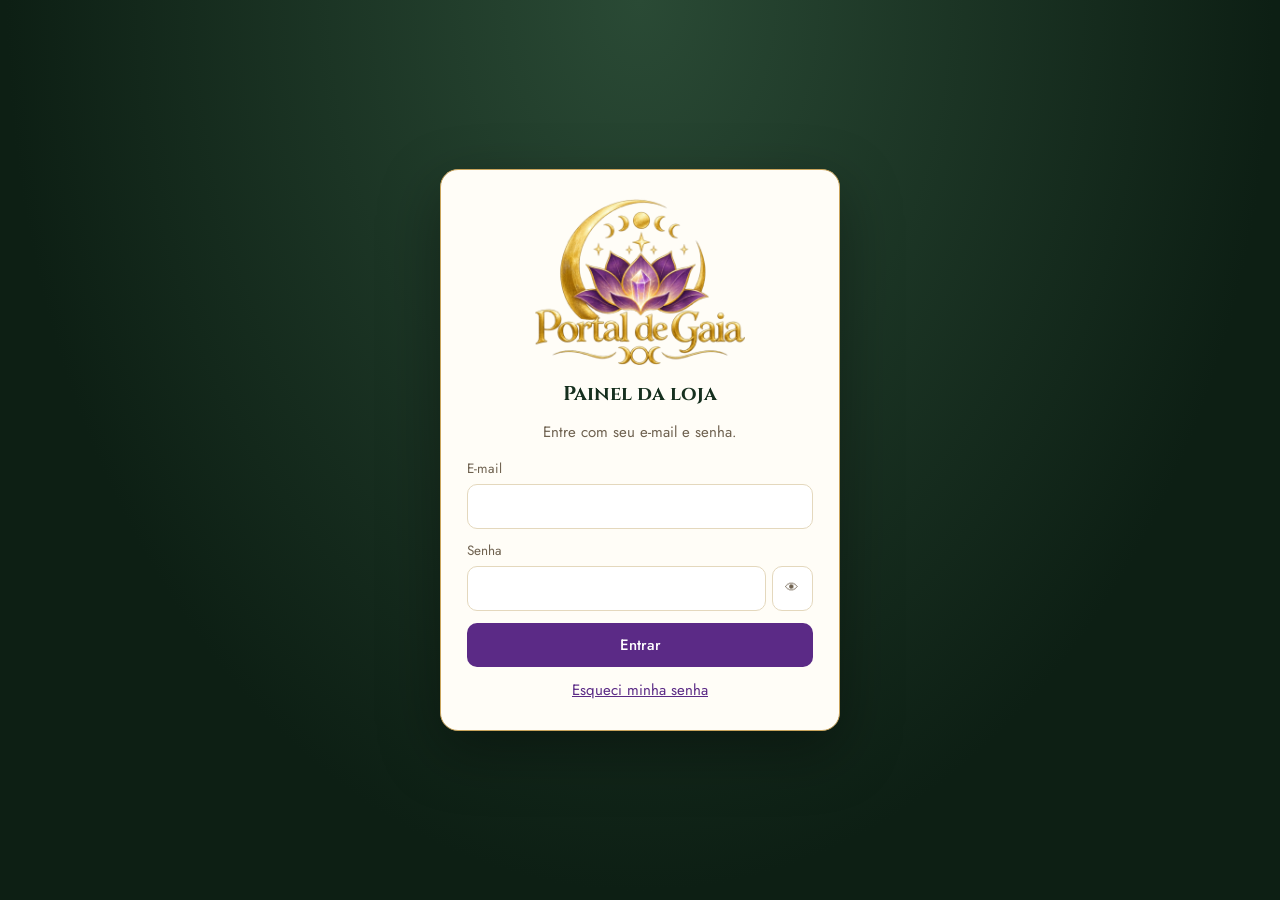
==== painel/index.html @ aaa51a0a "Portal de Gaia: loja e painel Co-Authored-By: Claude Opus 5.5 <noreply@anthropic.com>" ====
<!doctype html>
<html lang="pt-BR">
<head>
<meta charset="utf-8">
<meta name="viewport" content="width=device-width, initial-scale=1, viewport-fit=cover">
<title>Painel · Portal de Gaia</title>
<meta name="robots" content="noindex, nofollow">
<meta name="theme-color" content="#16301f">
<link rel="manifest" href="manifest.webmanifest">
<link rel="icon" type="image/png" sizes="32x32" href="../img/icone-32.png">
<link rel="apple-touch-icon" href="../img/icone-180.png">
<meta name="apple-mobile-web-app-capable" content="yes">
<meta name="apple-mobile-web-app-title" content="Painel Gaia">
<link rel="preconnect" href="https://fonts.googleapis.com">
<link rel="preconnect" href="https://fonts.gstatic.com" crossorigin>
<link href="https://fonts.googleapis.com/css2?family=Cinzel:wght@600;700&family=Jost:wght@400;500;600&display=swap" rel="stylesheet">
<link rel="stylesheet" href="painel.css">
</head>
<body>

<!-- ============ ENTRADA ============ -->
<section class="entrada" id="telaEntrada" hidden>
  <form class="entrada-caixa" id="formEntrada">
    <img src="../img/logo.png" alt="Portal de Gaia" class="entrada-logo">
    <h1>Painel da loja</h1>
    <p class="sub" id="entradaSub">Entre com seu e-mail e senha.</p>
    <label>E-mail<input type="email" id="entEmail" autocomplete="username" required></label>
    <label>Senha
      <span class="senha-linha"><input type="password" id="entSenha" autocomplete="current-password" required><button type="button" class="ver-senha" id="verSenha" aria-label="Mostrar senha">👁</button></span>
    </label>
    <button class="btn primario largo" id="btnEntrar">Entrar</button>
    <button type="button" class="link" id="esqueciSenha">Esqueci minha senha</button>
    <p class="erro" id="entErro" hidden></p>
  </form>
  <form class="entrada-caixa" id="formNovaSenha" hidden>
    <img src="../img/logo.png" alt="Portal de Gaia" class="entrada-logo">
    <h1>Crie sua nova senha</h1>
    <label>Nova senha (mínimo 8 caracteres)<input type="password" id="novaSenha1" minlength="8" autocomplete="new-password" required></label>
    <label>Repita a nova senha<input type="password" id="novaSenha2" minlength="8" autocomplete="new-password" required></label>
    <button class="btn primario largo">Salvar nova senha</button>
    <p class="erro" id="novaSenhaErro" hidden></p>
  </form>
</section>

<!-- ============ PAINEL ============ -->
<div class="app" id="telaApp" hidden>
  <aside class="lateral" id="lateral">
    <div class="lateral-marca"><img src="../img/simbolo.png" alt=""><div><strong id="lojaNome">Portal de Gaia</strong><span>Painel da loja</span></div></div>
    <nav class="menu" id="menu">
      <button data-aba="resumo" class="ativo"><span>📊</span>Resumo</button>
      <button data-aba="pedidos"><span>🧾</span>Pedidos <b class="bolinha" id="novosPedidos" hidden>0</b></button>
      <button data-aba="produtos"><span>🔮</span>Produtos</button>
      <button data-aba="setores"><span>🌙</span>Setores</button>
      <button data-aba="banners"><span>🖼️</span>Banners</button>
      <button data-aba="aparencia"><span>🎨</span>Logo, cores e textos</button>
      <button data-aba="contato"><span>💬</span>Contato e WhatsApp</button>
      <button data-aba="conta"><span>🔑</span>Minha conta</button>
    </nav>
    <div class="lateral-pe">
      <a class="btn claro largo" href="../" target="_blank" rel="noopener">Ver a loja ↗</a>
      <button class="btn fantasma largo" id="sair">Sair</button>
    </div>
  </aside>

  <main class="principal">
    <header class="topo-celular">
      <img src="../img/simbolo.png" alt="">
      <strong>Painel Gaia</strong>
      <a href="../" target="_blank" rel="noopener" class="btn claro mini">Ver loja ↗</a>
    </header>

    <!-- RESUMO -->
    <section class="aba" id="aba-resumo">
      <div class="aba-cab"><div><p class="eyebrow">Como a loja está indo</p><h2>Resumo</h2></div>
        <select id="periodo" aria-label="Período"><option value="7">Últimos 7 dias</option><option value="30" selected>Últimos 30 dias</option><option value="90">Últimos 90 dias</option><option value="365">Último ano</option></select></div>
      <div class="aviso" id="avisoWhats" hidden>⚠ O WhatsApp da loja ainda não foi cadastrado: sem ele os clientes não conseguem enviar pedidos. <button class="link" data-ir="contato">Cadastrar agora</button></div>
      <div class="kpis" id="kpis"></div>
      <div class="cartao"><h3>Visitas por dia</h3><div id="grafico" class="grafico"></div></div>
      <div class="grade2">
        <div class="cartao"><h3>Produtos mais vistos</h3><div id="topProdutos"></div></div>
        <div class="cartao"><h3>Mais pedidos</h3><div id="maisPedidos"></div></div>
        <div class="cartao"><h3>De onde vêm as visitas</h3><div id="origens"></div></div>
        <div class="cartao"><h3>Aparelhos</h3><div id="aparelhos"></div></div>
        <div class="cartao"><h3>Setores mais abertos</h3><div id="setoresVistos"></div></div>
        <div class="cartao"><h3>O que procuram na busca</h3><div id="buscas"></div></div>
      </div>
      <p class="nota">Contamos só visitas de verdade: sem cookies e sem guardar IP. Os seus acessos por este aparelho podem ser ignorados — <button class="link" id="naoContarMeu">não contar meus acessos neste aparelho</button>.</p>
    </section>

    <!-- PEDIDOS -->
    <section class="aba" id="aba-pedidos" hidden>
      <div class="aba-cab"><div><p class="eyebrow">Pedidos enviados pelo carrinho</p><h2>Pedidos</h2></div>
        <select id="filtroPedidos" aria-label="Situação"><option value="">Todas as situações</option><option value="novo">Novos</option><option value="em_conversa">Em conversa</option><option value="pago">Pagos</option><option value="enviado">Enviados</option><option value="concluido">Concluídos</option><option value="cancelado">Cancelados</option></select></div>
      <p class="nota">Cada pedido aqui é um carrinho que o cliente mandou para o seu WhatsApp. Atualize a situação conforme a conversa andar — o Resumo usa isso para mostrar quanto foi vendido.</p>
      <div id="listaPedidos" class="lista-pedidos"></div>
    </section>

    <!-- PRODUTOS -->
    <section class="aba" id="aba-produtos" hidden>
      <div class="aba-cab"><div><p class="eyebrow">Tudo o que aparece na loja</p><h2>Produtos</h2></div>
        <button class="btn primario" id="novoProduto">+ Novo produto</button></div>
      <div class="filtro-linha">
        <input type="search" id="buscaProduto" placeholder="Buscar produto..." aria-label="Buscar produto">
        <select id="filtroSetor" aria-label="Setor"></select>
      </div>
      <div id="listaProdutos" class="lista-produtos"></div>
    </section>

    <!-- SETORES -->
    <section class="aba" id="aba-setores" hidden>
      <div class="aba-cab"><div><p class="eyebrow">As seções da loja (faixa roxa do topo)</p><h2>Setores</h2></div>
        <button class="btn primario" id="novoSetor">+ Novo setor</button></div>
      <div id="listaSetores" class="lista-simples"></div>
    </section>

    <!-- BANNERS -->
    <section class="aba" id="aba-banners" hidden>
      <div class="aba-cab"><div><p class="eyebrow">Destaques que passam no topo da loja</p><h2>Banners</h2></div>
        <button class="btn primario" id="novoBanner">+ Novo banner</button></div>
      <div id="listaBanners" class="lista-banners"></div>
    </section>

    <!-- APARÊNCIA -->
    <section class="aba" id="aba-aparencia" hidden>
      <div class="aba-cab"><div><p class="eyebrow">Identidade da loja</p><h2>Logo, cores e textos</h2></div></div>
      <form class="cartao form" id="formAparencia">
        <h3>Logo</h3>
        <div class="logo-linha">
          <div class="logo-previa"><img id="previaLogo" src="../img/logo.png" alt="Logo atual"></div>
          <div>
            <p class="nota">Use PNG com fundo transparente para ficar mais bonito no topo da loja.</p>
            <label class="btn claro arquivo">Trocar logo<input type="file" accept="image/png,image/jpeg,image/webp" id="arquivoLogo" hidden></label>
            <button type="button" class="link" id="logoOriginal">Voltar ao logo original</button>
          </div>
        </div>
        <h3>Cores</h3>
        <div class="cores">
          <label>Verde (fundo e títulos)<input type="color" data-cfg="cor_verde"></label>
          <label>Roxo (faixa de setores e botões)<input type="color" data-cfg="cor_roxo"></label>
          <label>Dourado (detalhes)<input type="color" data-cfg="cor_dourado"></label>
          <button type="button" class="link" id="coresOriginais">Voltar às cores originais</button>
        </div>
        <h3>Textos</h3>
        <label>Nome da loja<input data-cfg="nome" maxlength="80" required></label>
        <label>Frase da marca<input data-cfg="slogan" maxlength="140"></label>
        <label>Aviso da faixa do topo (deixe vazio para esconder)<input data-cfg="aviso_topo" maxlength="140"></label>
        <label>Título principal (usado quando não há banner)<input data-cfg="hero_titulo" maxlength="120"></label>
        <label>Texto principal (usado quando não há banner)<textarea data-cfg="hero_texto" rows="2" maxlength="300"></textarea></label>
        <label>Título do “Sobre nós”<input data-cfg="sobre_titulo" maxlength="120"></label>
        <label>Texto do “Sobre nós”<textarea data-cfg="sobre_texto" rows="5" maxlength="1500"></textarea></label>
        <div class="logo-linha">
          <div class="logo-previa foto"><img id="previaSobre" src="../img/foto-vela-cristais.jpg" alt="Foto do Sobre nós"></div>
          <label class="btn claro arquivo">Trocar foto do “Sobre nós”<input type="file" accept="image/*" id="arquivoSobre" hidden></label>
        </div>
        <label>Frase do rodapé<input data-cfg="rodape_texto" maxlength="120"></label>
        <div class="acoes-form"><button class="btn primario">Salvar aparência</button></div>
      </form>
    </section>

    <!-- CONTATO -->
    <section class="aba" id="aba-contato" hidden>
      <div class="aba-cab"><div><p class="eyebrow">Como o cliente fala com você</p><h2>Contato e WhatsApp</h2></div></div>
      <form class="cartao form" id="formContato">
        <label>WhatsApp da loja (com DDD, só números)<input data-cfg="whatsapp" inputmode="tel" placeholder="66999999999" maxlength="20"></label>
        <label>Instagram (sem @)<input data-cfg="instagram" placeholder="portaldegaia" maxlength="60"></label>
        <label>E-mail de contato<input data-cfg="email" type="email" maxlength="120"></label>
        <label>Endereço ou cidade<input data-cfg="endereco" maxlength="160" placeholder="Rondonópolis - MT"></label>
        <label>Horário de atendimento<input data-cfg="horario" maxlength="120" placeholder="Seg a sex, 9h às 18h"></label>
        <label>Texto sobre frete (aparece no carrinho e no produto)<input data-cfg="frete_texto" maxlength="200"></label>
        <label>Começo da mensagem do pedido no WhatsApp<textarea data-cfg="mensagem_pedido" rows="2" maxlength="300"></textarea></label>
        <div class="acoes-form"><button class="btn primario">Salvar contato</button><a class="btn claro" id="testarWhats" target="_blank" rel="noopener" href="#">Testar WhatsApp ↗</a></div>
      </form>
    </section>

    <!-- CONTA -->
    <section class="aba" id="aba-conta" hidden>
      <div class="aba-cab"><div><p class="eyebrow">Seu acesso</p><h2>Minha conta</h2></div></div>
      <form class="cartao form" id="formSenha">
        <p>Você entrou como <strong id="contaEmail"></strong>.</p>
        <h3>Trocar senha</h3>
        <label>Nova senha (mínimo 8 caracteres)<input type="password" id="contaSenha1" minlength="8" autocomplete="new-password" required></label>
        <label>Repita a nova senha<input type="password" id="contaSenha2" minlength="8" autocomplete="new-password" required></label>
        <div class="acoes-form"><button class="btn primario">Trocar senha</button></div>
      </form>
      <div class="cartao">
        <h3>Instalar o painel no celular</h3>
        <p class="nota">Android (Chrome): menu ⋮ → <b>Instalar app</b> ou <b>Adicionar à tela inicial</b>. iPhone (Safari): botão Compartilhar → <b>Adicionar à Tela de Início</b>. O painel abre como um aplicativo, com o ícone da loja.</p>
        <button class="btn claro" id="instalarApp" hidden>Instalar agora</button>
      </div>
      <div><button class="btn perigo" id="sairConta">Sair do painel neste aparelho</button></div>
    </section>
  </main>
</div>

<!-- ============ JANELAS ============ -->
<dialog class="janela" id="dlgProduto">
  <form method="dialog" class="janela-form" id="formProduto">
    <div class="janela-cab"><h3 id="dlgProdutoTitulo">Produto</h3><button type="button" class="fechar" data-fechar aria-label="Fechar">✕</button></div>
    <div class="janela-corpo">
      <div class="fotos-editor">
        <div class="fotos-lista" id="fotosLista"></div>
        <label class="btn claro arquivo">📷 Adicionar fotos<input type="file" accept="image/*" multiple id="arquivoFotos" hidden></label>
        <p class="nota">A primeira foto é a capa. Use as setas para mudar a ordem. Fotos quadradas ficam melhores.</p>
      </div>
      <label>Nome do produto<input id="pNome" maxlength="120" required></label>
      <label>Setor (em que seção da loja ele aparece)<select id="pSetor"></select></label>
      <div class="duas">
        <label>Preço (R$)<input id="pPreco" inputmode="decimal" placeholder="0,00" required></label>
        <label>Preço promocional (opcional)<input id="pPromo" inputmode="decimal" placeholder="vazio = sem promoção"></label>
      </div>
      <label>Descrição<textarea id="pDesc" rows="5" maxlength="3000" placeholder="Para que serve, tamanho, aroma, como usar..."></textarea></label>
      <div class="marcas">
        <label class="marca"><input type="checkbox" id="pAtivo"> Aparece na loja</label>
        <label class="marca"><input type="checkbox" id="pDestaque"> Destaque na página inicial</label>
        <label class="marca"><input type="checkbox" id="pNovo"> Selo “Novo”</label>
        <label class="marca"><input type="checkbox" id="pEsgotado"> Esgotado</label>
      </div>
      <label class="curto">Ordem no setor (menor aparece primeiro)<input id="pOrdem" type="number" min="0" max="9999"></label>
    </div>
    <div class="janela-pe">
      <button type="button" class="btn perigo" id="excluirProduto">Excluir</button>
      <span class="espaco"></span>
      <button type="button" class="btn fantasma" data-fechar>Cancelar</button>
      <button type="submit" class="btn primario" id="salvarProduto" value="salvar">Salvar</button>
    </div>
  </form>
</dialog>

<dialog class="janela" id="dlgSetor">
  <form method="dialog" class="janela-form" id="formSetor">
    <div class="janela-cab"><h3 id="dlgSetorTitulo">Setor</h3><button type="button" class="fechar" data-fechar aria-label="Fechar">✕</button></div>
    <div class="janela-corpo">
      <label>Nome do setor<input id="sNome" maxlength="60" required placeholder="Ex.: Oráculos e Tarô"></label>
      <label>Endereço na loja<input id="sSlug" maxlength="60" pattern="[a-z0-9-]+" required><small>Só letras minúsculas, números e hífen. Ex.: oraculos-e-taro</small></label>
      <label>Frase do setor<input id="sDesc" maxlength="160"></label>
      <div class="icones-escolha" id="sIcones"></div>
      <div class="duas">
        <label>Ordem na faixa (menor primeiro)<input id="sOrdem" type="number" min="0" max="999"></label>
        <label class="marca alto"><input type="checkbox" id="sAtivo"> Aparece na loja</label>
      </div>
    </div>
    <div class="janela-pe">
      <button type="button" class="btn perigo" id="excluirSetor">Excluir</button>
      <span class="espaco"></span>
      <button type="button" class="btn fantasma" data-fechar>Cancelar</button>
      <button type="submit" class="btn primario" value="salvar">Salvar</button>
    </div>
  </form>
</dialog>

<dialog class="janela" id="dlgBanner">
  <form method="dialog" class="janela-form" id="formBanner">
    <div class="janela-cab"><h3 id="dlgBannerTitulo">Banner</h3><button type="button" class="fechar" data-fechar aria-label="Fechar">✕</button></div>
    <div class="janela-corpo">
      <div class="banner-previa" id="bPrevia"></div>
      <label class="btn claro arquivo">🖼️ Escolher imagem<input type="file" accept="image/*" id="arquivoBanner" hidden></label>
      <label>Título<input id="bTitulo" maxlength="100"></label>
      <label>Texto<textarea id="bSub" rows="2" maxlength="220"></textarea></label>
      <div class="duas">
        <label>Texto do botão<input id="bBotao" maxlength="40"></label>
        <label>O botão leva para<select id="bSetor"></select></label>
      </div>
      <div class="duas">
        <label>Ordem (menor primeiro)<input id="bOrdem" type="number" min="0" max="999"></label>
        <label class="marca alto"><input type="checkbox" id="bAtivo"> Aparece na loja</label>
      </div>
    </div>
    <div class="janela-pe">
      <button type="button" class="btn perigo" id="excluirBanner">Excluir</button>
      <span class="espaco"></span>
      <button type="button" class="btn fantasma" data-fechar>Cancelar</button>
      <button type="submit" class="btn primario" value="salvar">Salvar</button>
    </div>
  </form>
</dialog>

<div class="toast" id="toast" role="status" aria-live="polite" hidden></div>

<script src="../config.js"></script>
<script src="vendor/supabase.js"></script>
<script src="painel.js"></script>
</body>
</html>
---- painel/painel.css ----
/* Painel da loja Portal de Gaia */
:root {
  --verde: #16301f; --verde-escuro: #0d1f14; --roxo: #5b2a86; --roxo-claro: #efe6f7;
  --ouro: #c9a45c; --ouro-claro: #e8cf94; --creme: #f5eddc; --papel: #fffdf7;
  --tinta: #2b2216; --suave: #6f6250; --linha: #e4d8bd; --erro: #a3312a; --ok: #2f7a45;
  --ui: "Jost", "Segoe UI", system-ui, sans-serif; --titulo: "Cinzel", Georgia, serif;
  color-scheme: light;
}
* { box-sizing: border-box; }
html, body { margin: 0; }
body { background: var(--creme); color: var(--tinta); font: 15px/1.5 var(--ui); overflow-x: hidden; }
img { max-width: 100%; display: block; }
button, input, select, textarea { font: inherit; color: inherit; }
[hidden] { display: none !important; }
:focus-visible { outline: 2px solid var(--ouro); outline-offset: 2px; }
h2, h3 { font-family: var(--titulo); color: var(--verde); margin: 0; }
h2 { font-size: 26px; }
h3 { font-size: 16px; margin-bottom: 12px; }
.eyebrow { margin: 0; font-size: 12px; letter-spacing: .14em; text-transform: uppercase; color: var(--roxo); }
.nota { color: var(--suave); font-size: 13.5px; margin: 6px 0; }
.link { border: 0; background: none; color: var(--roxo); text-decoration: underline; padding: 0; cursor: pointer; }

/* botões */
.btn { display: inline-flex; align-items: center; justify-content: center; gap: 6px; border-radius: 10px; padding: 10px 16px; border: 1px solid transparent; cursor: pointer; font-weight: 500; text-decoration: none; white-space: nowrap; }
.btn.primario { background: var(--roxo); color: #fff; }
.btn.primario:hover { background: #46206a; }
.btn.claro { background: #fff; color: var(--verde); border-color: var(--linha); }
.btn.claro:hover { border-color: var(--ouro); }
.btn.fantasma { background: transparent; color: var(--suave); }
.btn.perigo { background: transparent; color: var(--erro); border-color: #e7c1bd; }
.btn.mini { padding: 6px 10px; font-size: 13px; }
.btn:disabled { opacity: .55; cursor: wait; }
.largo { width: 100%; }
.arquivo { cursor: pointer; }

/* entrada */
.entrada { min-height: 100vh; display: grid; place-items: center; padding: 24px 16px; background: radial-gradient(ellipse at 50% 0%, #2a4a35, var(--verde-escuro) 70%); }
.entrada-caixa { width: min(400px, 100%); background: var(--papel); border-radius: 18px; padding: 28px 26px; box-shadow: 0 20px 60px rgba(0,0,0,.35); display: flex; flex-direction: column; gap: 12px; border: 1px solid var(--ouro); }
.entrada-logo { width: 210px; margin: 0 auto 2px; }
.entrada h1 { font-family: var(--titulo); font-size: 20px; text-align: center; color: var(--verde); margin: 0; }
.entrada .sub { text-align: center; color: var(--suave); margin: 0 0 4px; }
label { display: flex; flex-direction: column; gap: 5px; font-size: 13.5px; color: var(--suave); }
label small { color: var(--suave); font-size: 12px; }
input, select, textarea { border: 1px solid var(--linha); border-radius: 10px; padding: 10px 12px; background: #fff; color: var(--tinta); font-size: 15px; width: 100%; }
textarea { resize: vertical; }
input[type="color"] { padding: 3px; height: 44px; cursor: pointer; }
input[type="checkbox"] { width: 18px; height: 18px; accent-color: var(--roxo); flex: none; }
.senha-linha { display: flex; gap: 6px; }
.ver-senha { border: 1px solid var(--linha); background: #fff; border-radius: 10px; width: 46px; cursor: pointer; }
.erro { color: var(--erro); background: #fbeceb; border-radius: 10px; padding: 9px 12px; margin: 0; font-size: 14px; }
.ok { color: var(--ok); background: #e9f5ec; border-radius: 10px; padding: 9px 12px; margin: 0; font-size: 14px; }

/* estrutura */
.app { display: grid; grid-template-columns: 250px minmax(0, 1fr); min-height: 100vh; }
.lateral { background: linear-gradient(180deg, var(--verde), var(--verde-escuro)); color: #efe1bd; padding: 18px 14px; display: flex; flex-direction: column; gap: 14px; position: sticky; top: 0; height: 100vh; }
.lateral-marca { display: flex; align-items: center; gap: 10px; padding: 4px 6px 12px; border-bottom: 1px solid rgba(232,207,148,.25); }
.lateral-marca img { width: 54px; }
.lateral-marca strong { display: block; font-family: var(--titulo); color: var(--ouro-claro); font-size: 15px; }
.lateral-marca span { font-size: 12px; opacity: .8; }
.menu { display: flex; flex-direction: column; gap: 2px; flex: 1; overflow-y: auto; }
.menu button { display: flex; align-items: center; gap: 10px; border: 0; background: transparent; color: #efe1bd; text-align: left; padding: 10px 12px; border-radius: 10px; cursor: pointer; }
.menu button span { width: 22px; text-align: center; }
.menu button:hover { background: rgba(255,255,255,.07); }
.menu button.ativo { background: rgba(201,164,92,.22); color: #fff; box-shadow: inset 3px 0 0 var(--ouro); }
.bolinha { margin-left: auto; background: var(--ouro); color: var(--verde-escuro); border-radius: 10px; min-width: 20px; padding: 0 6px; font-size: 12px; text-align: center; }
.lateral-pe { display: flex; flex-direction: column; gap: 8px; }
.lateral-pe .fantasma { color: #cdbf9d; }
.principal { padding: 26px 30px 60px; min-width: 0; }
.topo-celular { display: none; }
.aba { max-width: 1100px; display: flex; flex-direction: column; gap: 16px; }
.aba-cab { display: flex; justify-content: space-between; align-items: flex-end; gap: 12px; flex-wrap: wrap; }
.aba-cab select { width: auto; }
.cartao { background: var(--papel); border: 1px solid var(--linha); border-radius: 14px; padding: 18px; min-width: 0; }
.aviso { background: #fff4dc; border: 1px solid var(--ouro); border-radius: 12px; padding: 12px 14px; }

/* resumo */
.kpis { display: grid; grid-template-columns: repeat(3, minmax(0, 1fr)); gap: 12px; }
.kpi { background: var(--papel); border: 1px solid var(--linha); border-radius: 14px; padding: 14px 16px; }
.kpi span { display: block; font-size: 12.5px; color: var(--suave); }
.kpi strong { display: block; font-size: 26px; color: var(--verde); font-weight: 600; line-height: 1.2; margin-top: 2px; }
.kpi small { color: var(--suave); }
.kpi.roxo { background: var(--roxo); border-color: var(--roxo); } .kpi.roxo span, .kpi.roxo small { color: #e4d6f1; } .kpi.roxo strong { color: #fff; }
.grafico svg { width: 100%; height: 190px; display: block; }
.grade2 { display: grid; grid-template-columns: repeat(2, minmax(0, 1fr)); gap: 12px; }
.barra-linha { display: grid; grid-template-columns: minmax(0, 1fr) auto; gap: 2px 10px; margin-bottom: 9px; font-size: 14px; }
.barra-linha .nome { overflow: hidden; text-overflow: ellipsis; white-space: nowrap; }
.barra-linha .valor { color: var(--suave); font-variant-numeric: tabular-nums; }
.barra-linha .trilho { grid-column: 1 / -1; height: 7px; background: #efe6d2; border-radius: 4px; overflow: hidden; }
.barra-linha .trilho i { display: block; height: 100%; background: linear-gradient(90deg, var(--roxo), #8a52b8); border-radius: 4px; }
.vazio { color: var(--suave); font-size: 14px; padding: 6px 0; }

/* produtos */
.filtro-linha { display: flex; gap: 10px; flex-wrap: wrap; }
.filtro-linha input { flex: 1 1 220px; width: auto; }
.filtro-linha select { flex: 0 1 240px; width: auto; }
.lista-produtos { display: grid; grid-template-columns: repeat(auto-fill, minmax(210px, 1fr)); gap: 12px; }
.prod { background: var(--papel); border: 1px solid var(--linha); border-radius: 14px; overflow: hidden; cursor: pointer; text-align: left; padding: 0; display: flex; flex-direction: column; transition: box-shadow .15s, transform .15s; }
.prod:hover { box-shadow: 0 8px 22px rgba(0,0,0,.08); transform: translateY(-2px); }
.prod-foto { aspect-ratio: 4 / 3; background: var(--verde); position: relative; }
.prod-foto img { width: 100%; height: 100%; object-fit: cover; }
.prod-foto .sem { position: absolute; inset: 0; display: grid; place-items: center; color: var(--ouro); font-size: 34px; }
.prod-corpo { padding: 10px 12px 12px; display: flex; flex-direction: column; gap: 3px; }
.prod-corpo strong { color: var(--verde); line-height: 1.25; }
.prod-corpo .setor { font-size: 12.5px; color: var(--suave); }
.prod-corpo .valor { font-weight: 600; }
.prod-corpo .valor s { color: var(--suave); font-weight: 400; margin-right: 6px; }
.etqs { position: absolute; left: 8px; top: 8px; display: flex; gap: 5px; flex-wrap: wrap; }
.etq { font-size: 11px; font-weight: 600; padding: 3px 8px; border-radius: 999px; background: var(--roxo); color: #fff; }
.etq.cinza { background: #7a7568; } .etq.ouro { background: var(--ouro); color: var(--verde-escuro); } .etq.verm { background: var(--erro); }

/* setores e banners */
.lista-simples { display: flex; flex-direction: column; gap: 8px; }
.linha { display: flex; align-items: center; gap: 12px; background: var(--papel); border: 1px solid var(--linha); border-radius: 12px; padding: 12px 14px; }
.linha .ic { width: 26px; height: 26px; color: var(--ouro); flex: none; }
.linha .info { flex: 1; min-width: 0; }
.linha .info strong { display: block; color: var(--verde); }
.linha .info span { font-size: 13px; color: var(--suave); }
.lista-banners { display: grid; grid-template-columns: repeat(auto-fill, minmax(280px, 1fr)); gap: 12px; }
.banner { background: var(--papel); border: 1px solid var(--linha); border-radius: 14px; overflow: hidden; cursor: pointer; padding: 0; text-align: left; }
.banner img { width: 100%; aspect-ratio: 16 / 9; object-fit: cover; }
.banner div { padding: 10px 12px; }
.banner strong { color: var(--verde); display: block; }
.banner span { font-size: 13px; color: var(--suave); }
.banner-previa { aspect-ratio: 16 / 9; border-radius: 12px; overflow: hidden; background: var(--verde); display: grid; place-items: center; color: var(--ouro-claro); }
.banner-previa img { width: 100%; height: 100%; object-fit: cover; }

/* formulários */
.form { display: flex; flex-direction: column; gap: 12px; max-width: 760px; }
.form h3 { margin: 10px 0 0; }
.acoes-form { display: flex; gap: 10px; flex-wrap: wrap; margin-top: 6px; }
.logo-linha { display: flex; gap: 16px; align-items: center; flex-wrap: wrap; }
.logo-previa { width: 220px; height: 120px; border-radius: 12px; border: 1px dashed var(--linha); background: var(--creme); display: grid; place-items: center; padding: 8px; }
.logo-previa img { max-height: 100%; width: auto; }
.logo-previa.foto { padding: 0; overflow: hidden; }
.logo-previa.foto img { width: 100%; height: 100%; object-fit: cover; }
.cores { display: grid; grid-template-columns: repeat(3, minmax(0, 1fr)); gap: 12px; align-items: end; }
.cores .link { grid-column: 1 / -1; justify-self: start; }
.duas { display: grid; grid-template-columns: 1fr 1fr; gap: 12px; }
.marcas { display: grid; grid-template-columns: 1fr 1fr; gap: 8px 14px; }
.marca { flex-direction: row; align-items: center; gap: 8px; color: var(--tinta); font-size: 14.5px; cursor: pointer; }
.marca.alto { align-self: end; padding-bottom: 12px; }
.curto { max-width: 280px; }
.icones-escolha { display: flex; flex-wrap: wrap; gap: 8px; }
.icones-escolha button { width: 50px; height: 50px; border-radius: 12px; border: 1px solid var(--linha); background: #fff; color: var(--verde); display: grid; place-items: center; cursor: pointer; }
.icones-escolha button.ativo { border-color: var(--roxo); background: var(--roxo-claro); color: var(--roxo); box-shadow: 0 0 0 2px var(--roxo) inset; }
.icones-escolha .ic { width: 26px; height: 26px; }

/* janelas */
dialog.janela { border: 0; padding: 0; border-radius: 16px; width: min(640px, calc(100vw - 24px)); max-height: calc(100vh - 32px); background: var(--papel); color: var(--tinta); box-shadow: 0 30px 80px rgba(0,0,0,.35); }
dialog.janela::backdrop { background: rgba(13,31,20,.6); }
dialog.janela[open] { display: flex; }
.janela-form { display: flex; flex-direction: column; width: 100%; max-height: calc(100vh - 32px); }
.janela-cab { display: flex; justify-content: space-between; align-items: center; padding: 14px 18px; border-bottom: 1px solid var(--linha); background: var(--verde); }
.janela-cab h3 { color: var(--ouro-claro); margin: 0; }
.fechar { border: 0; background: transparent; color: var(--ouro-claro); font-size: 20px; cursor: pointer; width: 36px; height: 36px; }
.janela-corpo { padding: 16px 18px; overflow-y: auto; display: flex; flex-direction: column; gap: 12px; }
.janela-pe { display: flex; gap: 8px; align-items: center; padding: 12px 18px calc(12px + env(safe-area-inset-bottom)); border-top: 1px solid var(--linha); background: #fff; flex-wrap: wrap; }
.espaco { flex: 1; }
.fotos-editor { display: flex; flex-direction: column; gap: 8px; }
.fotos-lista { display: flex; gap: 8px; flex-wrap: wrap; }
.foto-item { position: relative; width: 104px; height: 104px; border-radius: 10px; overflow: hidden; background: var(--verde); border: 1px solid var(--linha); }
.foto-item img { width: 100%; height: 100%; object-fit: cover; }
.foto-item .capa { position: absolute; left: 4px; top: 4px; background: var(--ouro); color: var(--verde-escuro); font-size: 10.5px; font-weight: 600; padding: 2px 6px; border-radius: 6px; }
.foto-item .ctl { position: absolute; left: 0; right: 0; bottom: 0; display: flex; justify-content: space-between; background: rgba(13,31,20,.75); }
.foto-item .ctl button { border: 0; background: transparent; color: #fff; width: 34px; height: 30px; cursor: pointer; font-size: 15px; }
.foto-item.enviando { display: grid; place-items: center; color: var(--ouro-claro); font-size: 12px; text-align: center; padding: 8px; }

/* pedidos */
.lista-pedidos { display: flex; flex-direction: column; gap: 10px; }
.pedido { background: var(--papel); border: 1px solid var(--linha); border-radius: 14px; padding: 14px 16px; display: grid; grid-template-columns: minmax(0, 1fr) 220px; gap: 10px 18px; }
.pedido.novo { border-color: var(--ouro); box-shadow: 0 0 0 1px var(--ouro) inset; }
.pedido-cab { display: flex; gap: 10px; align-items: baseline; flex-wrap: wrap; }
.pedido-cab strong { font-family: var(--titulo); color: var(--verde); }
.pedido-cab span { color: var(--suave); font-size: 13px; }
.pedido ul { margin: 6px 0 0; padding-left: 18px; }
.pedido .total { font-weight: 600; margin-top: 6px; }
.pedido .obs { font-size: 13.5px; color: var(--suave); margin-top: 4px; white-space: pre-line; }
.pedido-lado { display: flex; flex-direction: column; gap: 8px; }
.pedido-lado textarea { font-size: 13.5px; }

.toast { position: fixed; left: 50%; bottom: 24px; transform: translateX(-50%); background: var(--verde-escuro); color: var(--ouro-claro); border: 1px solid var(--ouro); padding: 10px 18px; border-radius: 999px; z-index: 100; max-width: calc(100vw - 32px); text-align: center; box-shadow: 0 10px 30px rgba(0,0,0,.25); }
.toast.erro-t { background: #5a1a15; color: #fff; border-color: #c46a62; }

.carregando { color: var(--suave); padding: 20px 0; }

/* celular */
@media (max-width: 860px) {
  .app { grid-template-columns: 1fr; }
  .lateral { position: fixed; left: 0; right: 0; bottom: 0; top: auto; height: auto; z-index: 50; padding: 0; flex-direction: row; background: var(--verde-escuro); border-top: 1px solid rgba(232,207,148,.3); padding-bottom: env(safe-area-inset-bottom); }
  .lateral-marca, .lateral-pe { display: none; }
  .menu { flex-direction: row; overflow-x: auto; gap: 0; scrollbar-width: none; }
  .menu::-webkit-scrollbar { display: none; }
  .menu button { flex: none; flex-direction: column; gap: 2px; font-size: 11px; padding: 8px 10px; border-radius: 0; min-width: 74px; text-align: center; position: relative; }
  .menu button span { font-size: 19px; width: auto; }
  .menu button.ativo { box-shadow: inset 0 3px 0 var(--ouro); }
  .bolinha { position: absolute; top: 4px; right: 10px; margin: 0; }
  .topo-celular { display: flex; align-items: center; gap: 10px; background: var(--verde); color: var(--ouro-claro); margin: -16px -14px 16px; padding: calc(10px + env(safe-area-inset-top)) 14px 10px; position: sticky; top: 0; z-index: 30; }
  .topo-celular img { width: 36px; }
  .topo-celular strong { font-family: var(--titulo); flex: 1; }
  .principal { padding: 16px 14px 100px; }
  h2 { font-size: 22px; }
  .kpis { grid-template-columns: 1fr 1fr; }
  .kpi strong { font-size: 22px; }
  .grade2 { grid-template-columns: 1fr; }
  .lista-produtos { grid-template-columns: 1fr 1fr; gap: 10px; }
  .pedido { grid-template-columns: 1fr; }
  .cores { grid-template-columns: 1fr; }
  .duas, .marcas { grid-template-columns: 1fr; }
  .marca.alto { padding-bottom: 0; }
  input, select, textarea { font-size: 16px; }
  .janela-pe .btn { padding: 10px 12px; }
}
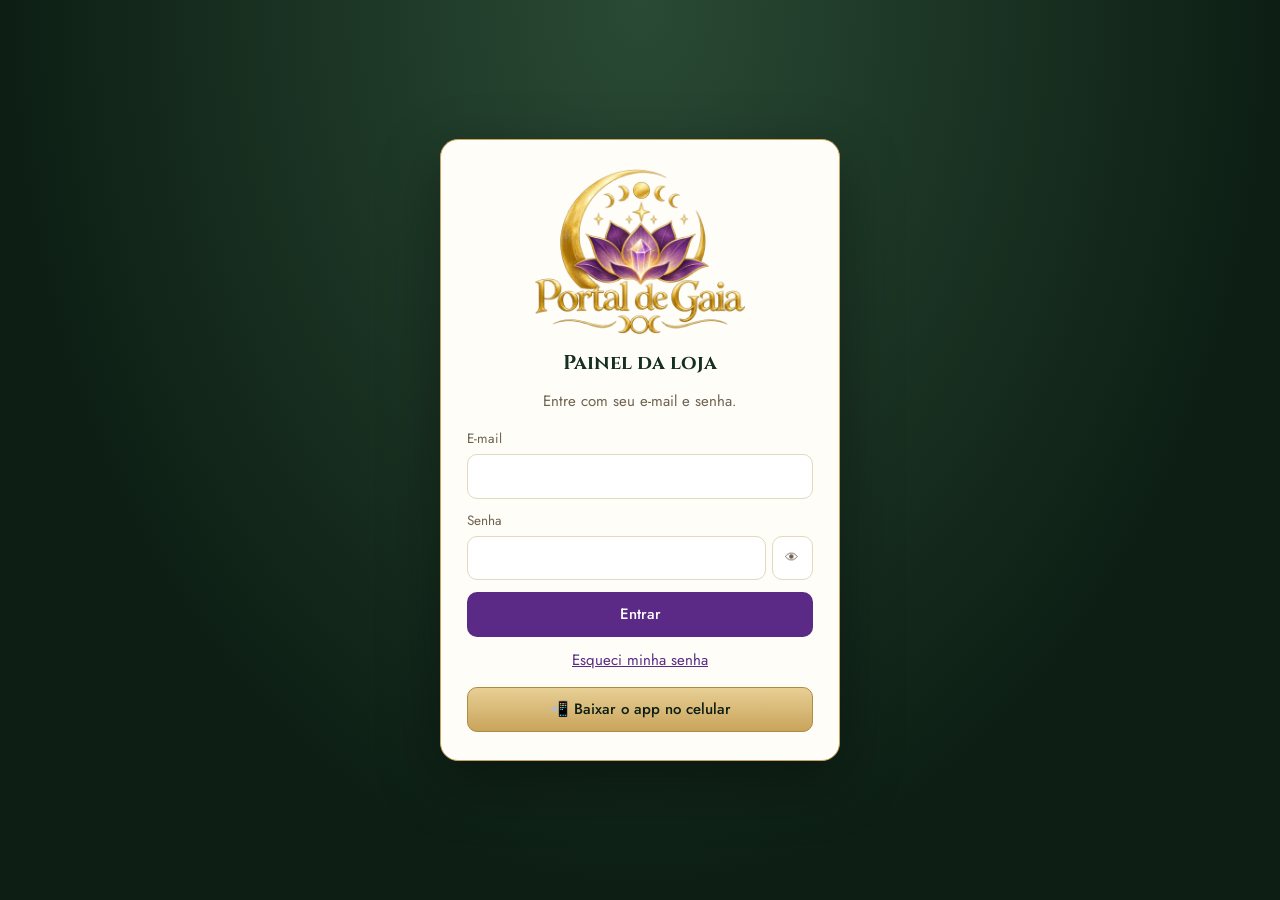
==== commit 78f829fb: "Painel: baixar o app no celular (iPhone e Android) e link curto /app Co-Authored-By: Claude Opus 5.5" ====
--- a/painel/index.html
+++ b/painel/index.html
@@ -11,6 +11,8 @@
 <link rel="apple-touch-icon" href="../img/icone-180.png">
 <meta name="apple-mobile-web-app-capable" content="yes">
 <meta name="apple-mobile-web-app-title" content="Painel Gaia">
+<meta name="apple-mobile-web-app-status-bar-style" content="black-translucent">
+<meta name="mobile-web-app-capable" content="yes">
 <link rel="preconnect" href="https://fonts.googleapis.com">
 <link rel="preconnect" href="https://fonts.gstatic.com" crossorigin>
 <link href="https://fonts.googleapis.com/css2?family=Cinzel:wght@600;700&family=Jost:wght@400;500;600&display=swap" rel="stylesheet">
@@ -31,6 +33,7 @@
     <button class="btn primario largo" id="btnEntrar">Entrar</button>
     <button type="button" class="link" id="esqueciSenha">Esqueci minha senha</button>
     <p class="erro" id="entErro" hidden></p>
+    <button type="button" class="btn instalar largo" data-instalar hidden>📲 Baixar o app no celular</button>
   </form>
   <form class="entrada-caixa" id="formNovaSenha" hidden>
     <img src="../img/logo.png" alt="Portal de Gaia" class="entrada-logo">
@@ -183,9 +186,10 @@
         <div class="acoes-form"><button class="btn primario">Trocar senha</button></div>
       </form>
       <div class="cartao">
-        <h3>Instalar o painel no celular</h3>
-        <p class="nota">Android (Chrome): menu ⋮ → <b>Instalar app</b> ou <b>Adicionar à tela inicial</b>. iPhone (Safari): botão Compartilhar → <b>Adicionar à Tela de Início</b>. O painel abre como um aplicativo, com o ícone da loja.</p>
-        <button class="btn claro" id="instalarApp" hidden>Instalar agora</button>
+        <h3>App do painel no celular</h3>
+        <p class="nota" id="notaInstalado" hidden>✦ Você já está usando o app instalado.</p>
+        <p class="nota">O painel vira um aplicativo com o ícone da loja na tela do celular (iPhone e Android). Link para mandar a quem for instalar: <b>sklgeo.github.io/portal-de-gaia/app</b></p>
+        <button class="btn claro" data-instalar>📲 Baixar o app no celular</button>
       </div>
       <div><button class="btn perigo" id="sairConta">Sair do painel neste aparelho</button></div>
     </section>
@@ -274,6 +278,50 @@
   </form>
 </dialog>
 
+<dialog class="janela" id="dlgInstalar">
+  <div class="janela-form">
+    <div class="janela-cab"><h3>Baixar o app</h3><button type="button" class="fechar" data-fechar aria-label="Fechar">✕</button></div>
+    <div class="janela-corpo instalar-corpo">
+      <div class="instalar-icone"><img src="../img/icone-180.png" alt=""><strong>Painel Gaia</strong></div>
+
+      <div data-passo="interno" hidden>
+        <p class="aviso">Você abriu o link dentro do WhatsApp ou do Instagram. Para instalar, abra no navegador do celular:</p>
+        <ol class="passos">
+          <li>Toque nos <b>três pontinhos</b> (••• ou ⋮) no canto da tela.</li>
+          <li>Escolha <b>Abrir no Safari</b> (iPhone) ou <b>Abrir no Chrome</b> (Android).</li>
+          <li>Lá, toque de novo em <b>📲 Baixar o app no celular</b>.</li>
+        </ol>
+        <button type="button" class="btn claro largo" id="copiarLink">Copiar o link</button>
+      </div>
+
+      <div data-passo="iphone" hidden>
+        <p>No iPhone o app é instalado pelo <b>Safari</b>, em 4 toques:</p>
+        <ol class="passos">
+          <li>Toque no botão <b>Compartilhar</b> <span class="simbolo-share" aria-hidden="true">⬆︎</span> (quadrado com seta para cima). No iOS mais novo ele fica dentro do botão <b>•••</b> da barra de baixo.</li>
+          <li>Role a lista e toque em <b>Adicionar à Tela de Início</b>.</li>
+          <li>Deixe ligado <b>Abrir como App da Web</b>, se aparecer.</li>
+          <li>Toque em <b>Adicionar</b>. O ícone <b>Painel Gaia</b> aparece na tela do iPhone.</li>
+        </ol>
+        <p class="nota">Abra sempre pelo ícone. Na primeira vez ele pede o e-mail e a senha de novo (o app do iPhone guarda o login separado do Safari).</p>
+      </div>
+
+      <div data-passo="android" hidden>
+        <ol class="passos">
+          <li>No <b>Chrome</b>, toque nos <b>três pontinhos ⋮</b> no canto de cima.</li>
+          <li>Toque em <b>Instalar app</b> (ou <b>Adicionar à tela inicial</b>).</li>
+          <li>Confirme em <b>Instalar</b>. O ícone <b>Painel Gaia</b> aparece com os seus apps.</li>
+        </ol>
+      </div>
+
+      <div data-passo="computador" hidden>
+        <p>No computador, abra no <b>Chrome</b> ou no <b>Edge</b> e clique no ícone de instalar (um monitor com seta) no fim da barra de endereço. Para o celular, abra este link nele:</p>
+        <p class="link-app">sklgeo.github.io/portal-de-gaia/app</p>
+      </div>
+    </div>
+    <div class="janela-pe"><span class="espaco"></span><button type="button" class="btn primario" data-fechar>Entendi</button></div>
+  </div>
+</dialog>
+
 <div class="toast" id="toast" role="status" aria-live="polite" hidden></div>
 
 <script src="../config.js"></script>
--- a/painel/painel.css
+++ b/painel/painel.css
@@ -182,6 +182,19 @@
 .toast.erro-t { background: #5a1a15; color: #fff; border-color: #c46a62; }
 
 .carregando { color: var(--suave); padding: 20px 0; }
+
+/* instalar o app */
+.btn.instalar { background: linear-gradient(180deg, var(--ouro-claro), var(--ouro)); color: var(--verde-escuro); border-color: #b08b43; margin-top: 4px; }
+.instalar-corpo { gap: 10px; }
+.instalar-icone { display: flex; align-items: center; gap: 12px; padding-bottom: 6px; border-bottom: 1px solid var(--linha); }
+.instalar-icone img { width: 60px; height: 60px; border-radius: 14px; box-shadow: 0 4px 12px rgba(0,0,0,.2); }
+.instalar-icone strong { font-family: var(--titulo); color: var(--verde); font-size: 17px; }
+.passos { margin: 6px 0; padding-left: 0; list-style: none; counter-reset: p; display: flex; flex-direction: column; gap: 10px; }
+.passos li { counter-increment: p; position: relative; padding-left: 40px; min-height: 28px; font-size: 15.5px; line-height: 1.45; }
+.passos li::before { content: counter(p); position: absolute; left: 0; top: -1px; width: 28px; height: 28px; border-radius: 50%; background: var(--roxo); color: #fff; display: grid; place-items: center; font-weight: 600; font-size: 14px; }
+.simbolo-share { display: inline-grid; place-items: center; width: 24px; height: 24px; border: 1.5px solid var(--roxo); border-radius: 5px; color: var(--roxo); font-size: 13px; vertical-align: middle; }
+.link-app { font-weight: 600; color: var(--roxo); background: var(--roxo-claro); padding: 10px 12px; border-radius: 10px; word-break: break-all; }
+.entrada { padding-top: max(24px, env(safe-area-inset-top)); }
 
 /* celular */
 @media (max-width: 860px) {
